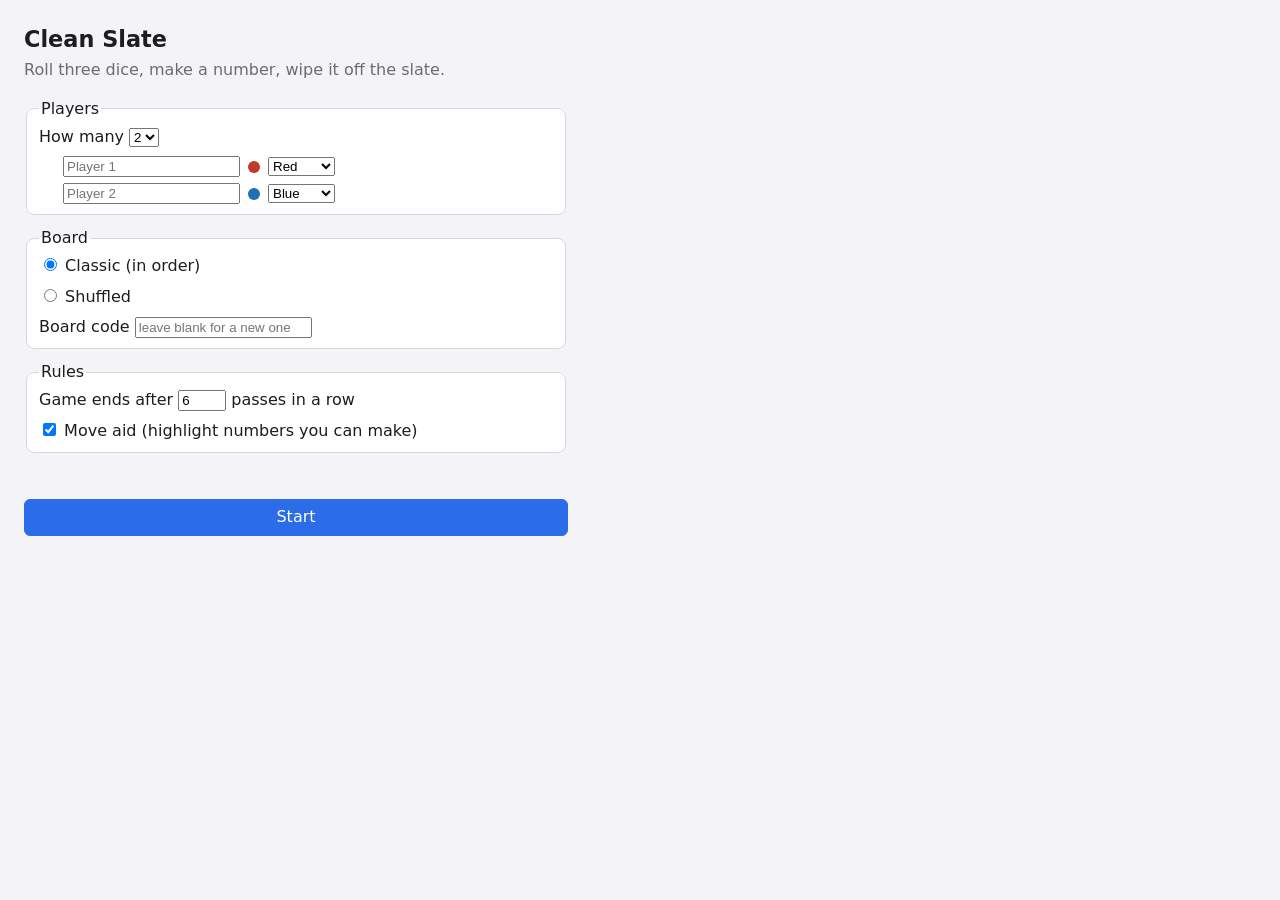
==== index.html @ ed84d3d1 "Add page and UI: playable v1 Manual checklist, driven headlessly in Chromium (28 checks, 3 runs with" ====
<!DOCTYPE html>
<html lang="en">
<head>
  <meta charset="utf-8">
  <meta name="viewport" content="width=device-width, initial-scale=1">
  <title>Clean Slate</title>
  <link rel="stylesheet" href="style.css">
  <!-- The game logic lives in src/. Start reading at src/dice.js;
       src/ui.js is the only file that touches this page. -->
  <script type="module" src="src/ui.js"></script>
</head>
<body>
  <main>
    <!-- New-game form -->
    <section id="setup" aria-labelledby="setup-title">
      <h1 id="setup-title">Clean Slate</h1>
      <p class="tagline">Roll three dice, make a number, wipe it off the slate.</p>

      <form id="setup-form" novalidate>
        <fieldset>
          <legend>Players</legend>
          <label>How many
            <select id="player-count">
              <option>1</option><option selected>2</option><option>3</option><option>4</option>
              <option>5</option><option>6</option><option>7</option><option>8</option>
            </select>
          </label>
          <ol id="player-rows"></ol>
        </fieldset>

        <fieldset>
          <legend>Board</legend>
          <label><input type="radio" name="board" value="classic" checked> Classic (in order)</label>
          <label><input type="radio" name="board" value="shuffled"> Shuffled</label>
          <label>Board code
            <input id="board-code" type="text" autocomplete="off" spellcheck="false"
                   placeholder="leave blank for a new one" maxlength="9">
          </label>
        </fieldset>

        <fieldset>
          <legend>Rules</legend>
          <label>Game ends after
            <input id="pass-limit" type="number" min="1" max="20" value="6"> passes in a row
          </label>
          <label><input id="aid" type="checkbox" checked> Move aid (highlight numbers you can make)</label>
        </fieldset>

        <p id="setup-error" class="error" role="alert"></p>
        <button type="submit" class="primary">Start</button>
      </form>
    </section>

    <!-- The game itself -->
    <section id="game" hidden aria-label="Game">
      <div id="board" class="board"></div>

      <aside class="panel">
        <h1>Clean Slate</h1>
        <ol id="scores" class="scores" aria-label="Scores"></ol>
        <p class="passes">Passes left <span id="pass-dots"></span></p>
        <div id="dice" class="dice" aria-label="Dice"></div>
        <div class="actions">
          <button id="roll" type="button">Roll</button>
          <button id="pass" type="button">Pass</button>
        </div>
        <p id="status" class="status" aria-live="polite"></p>
        <p id="last" class="last"></p>
        <p id="code" class="code"></p>
        <button id="new-game" type="button" class="quiet">New game</button>
      </aside>
    </section>
  </main>
</body>
</html>
---- style.css ----
/* Clean Slate styles.
 *
 * Every colour is a named setting in the :root block below. A theme (Dark
 * Mode, a chalkboard look) only needs to supply different values here; the
 * rest of the file never names a colour directly.
 */

:root {
  --page: #f4f4f6;
  --surface: #ffffff;
  --text: #1d1d1f;
  --muted: #6b6b73;
  --line: #d6d6dc;
  --accent: #2b6de8;
  --accent-text: #ffffff;
  --dimmed: #b8b8c0;
  --error: #b3261e;
  --wiped-number: rgb(255 255 255 / 0.45);

  /* Player colours: distinct from each other, readable with white text. */
  --player-1: #c0392b;
  --player-2: #1f6fb2;
  --player-3: #2e7d32;
  --player-4: #b35900;
  --player-5: #6a3d9a;
  --player-6: #00796b;
  --player-7: #ad1457;
  --player-8: #5d4037;
}

* { box-sizing: border-box; }

body {
  margin: 0;
  background: var(--page);
  color: var(--text);
  font: 16px/1.4 system-ui, -apple-system, "Segoe UI", sans-serif;
}

main { padding: 24px; }
h1 { margin: 0 0 4px; font-size: 1.4rem; }
.tagline { margin: 0 0 16px; color: var(--muted); }

button {
  font: inherit;
  padding: 6px 16px;
  border-radius: 6px;
  border: 1px solid var(--line);
  background: var(--surface);
  color: var(--text);
  cursor: pointer;
}
button:disabled { cursor: default; opacity: 0.45; }
button.primary { background: var(--accent); border-color: var(--accent); color: var(--accent-text); }
button.quiet { border: none; background: none; color: var(--muted); padding-left: 0; text-decoration: underline; }
:focus-visible { outline: 3px solid var(--accent); outline-offset: 2px; }

/* ---- New-game form ---- */

#setup-form { max-width: 34rem; display: grid; gap: 12px; }
fieldset { border: 1px solid var(--line); border-radius: 8px; background: var(--surface); display: grid; gap: 8px; }
#player-rows { margin: 0; padding-left: 1.5rem; display: grid; gap: 6px; }
#player-rows li { display: flex; gap: 8px; align-items: center; }
.swatch { display: inline-block; width: 12px; height: 12px; border-radius: 50%; flex: none; }
.error { color: var(--error); min-height: 1.4em; margin: 0; }

/* ---- Game ---- */

#game:not([hidden]) { display: flex; gap: 24px; align-items: flex-start; flex-wrap: wrap; }

.board {
  display: grid;
  grid-template-columns: repeat(8, 52px);
  grid-auto-rows: 52px;
  gap: 4px;
}

.cell {
  padding: 0;
  border-radius: 4px;
  font-weight: 600;
  font-variant-numeric: tabular-nums;
  background: var(--surface);
  color: var(--text);
  border: 1px solid var(--line);
}
.cell:disabled { opacity: 1; }                       /* disabled cells keep their look… */
.cell.dim { color: var(--dimmed); }                  /* …and say why with these classes */
.cell.makeable { border: 2px solid var(--accent); color: var(--accent); }
.cell.wiped { background: var(--owner); border-color: var(--owner); color: var(--wiped-number); }

.panel { min-width: 230px; display: grid; gap: 12px; }
.scores { list-style: none; margin: 0; padding: 0; display: grid; gap: 2px; }
.scores li { display: flex; align-items: center; gap: 8px; padding: 2px 6px; border-radius: 4px; }
.scores li .score { margin-left: auto; font-variant-numeric: tabular-nums; }
.scores li.current { font-weight: 700; background: var(--surface); }

.passes { margin: 0; color: var(--muted); }
#pass-dots { letter-spacing: 2px; color: var(--text); }

.dice { display: flex; gap: 8px; min-height: 44px; }
.die {
  width: 44px; height: 44px; border-radius: 8px;
  display: flex; align-items: center; justify-content: center;
  font-size: 1.4rem; font-weight: 700;
  background: var(--text); color: var(--surface);
}
.die.empty { background: none; border: 2px dashed var(--line); color: var(--muted); }

.actions { display: flex; gap: 8px; }
.status { margin: 0; font-weight: 600; }
.last, .code { margin: 0; color: var(--muted); font-size: 0.9rem; }
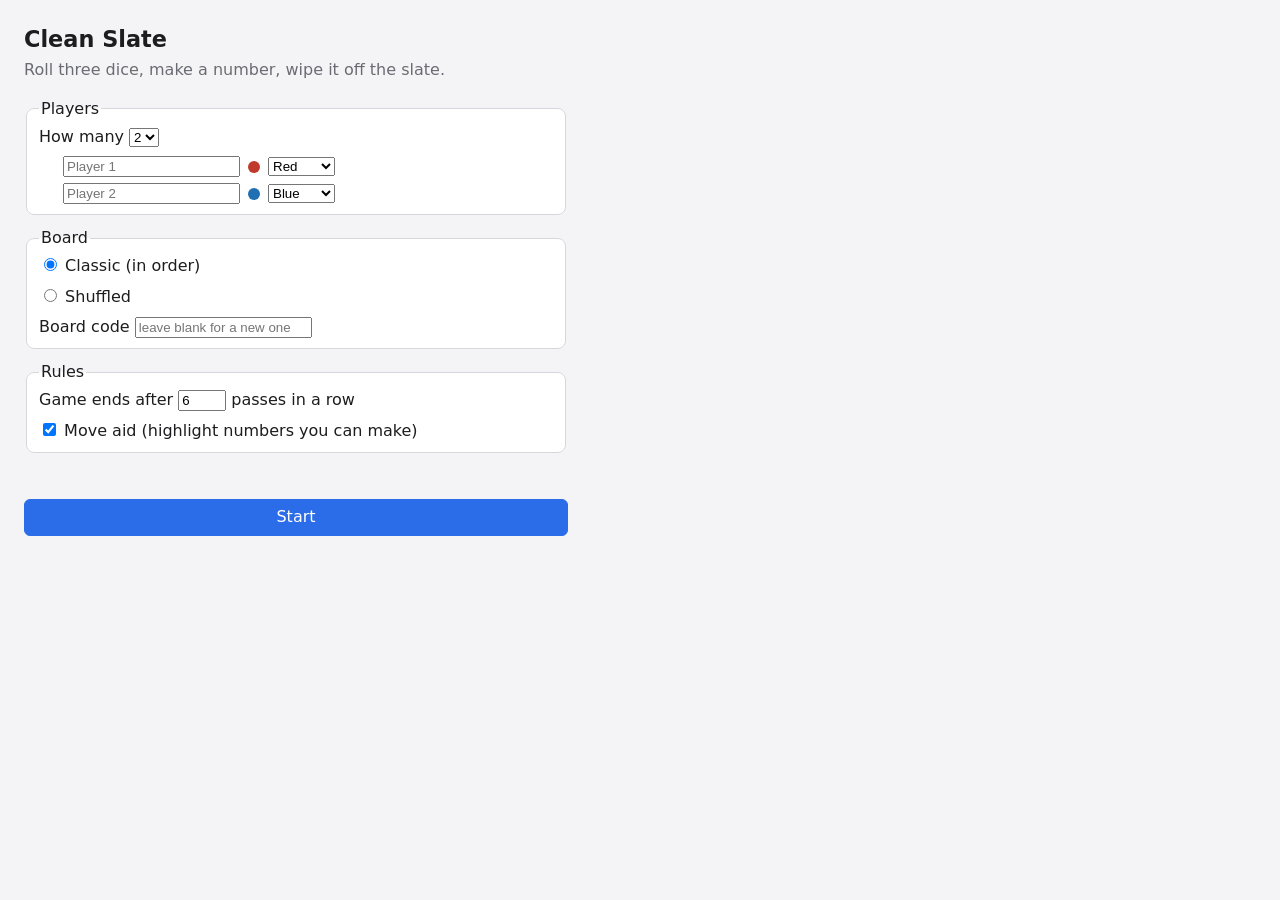
==== commit 68d6ec81: "Final review fixes: keyboard focus, a11y roles, end-of-game player, docs - Focus follows play: after" ====
--- a/index.html
+++ b/index.html
@@ -58,8 +58,8 @@
       <aside class="panel">
         <h1>Clean Slate</h1>
         <ol id="scores" class="scores" aria-label="Scores"></ol>
-        <p class="passes">Passes left <span id="pass-dots"></span></p>
-        <div id="dice" class="dice" aria-label="Dice"></div>
+        <p class="passes">Passes left <span id="pass-dots" role="img"></span></p>
+        <div id="dice" class="dice" role="group" aria-label="Dice"></div>
         <div class="actions">
           <button id="roll" type="button">Roll</button>
           <button id="pass" type="button">Pass</button>
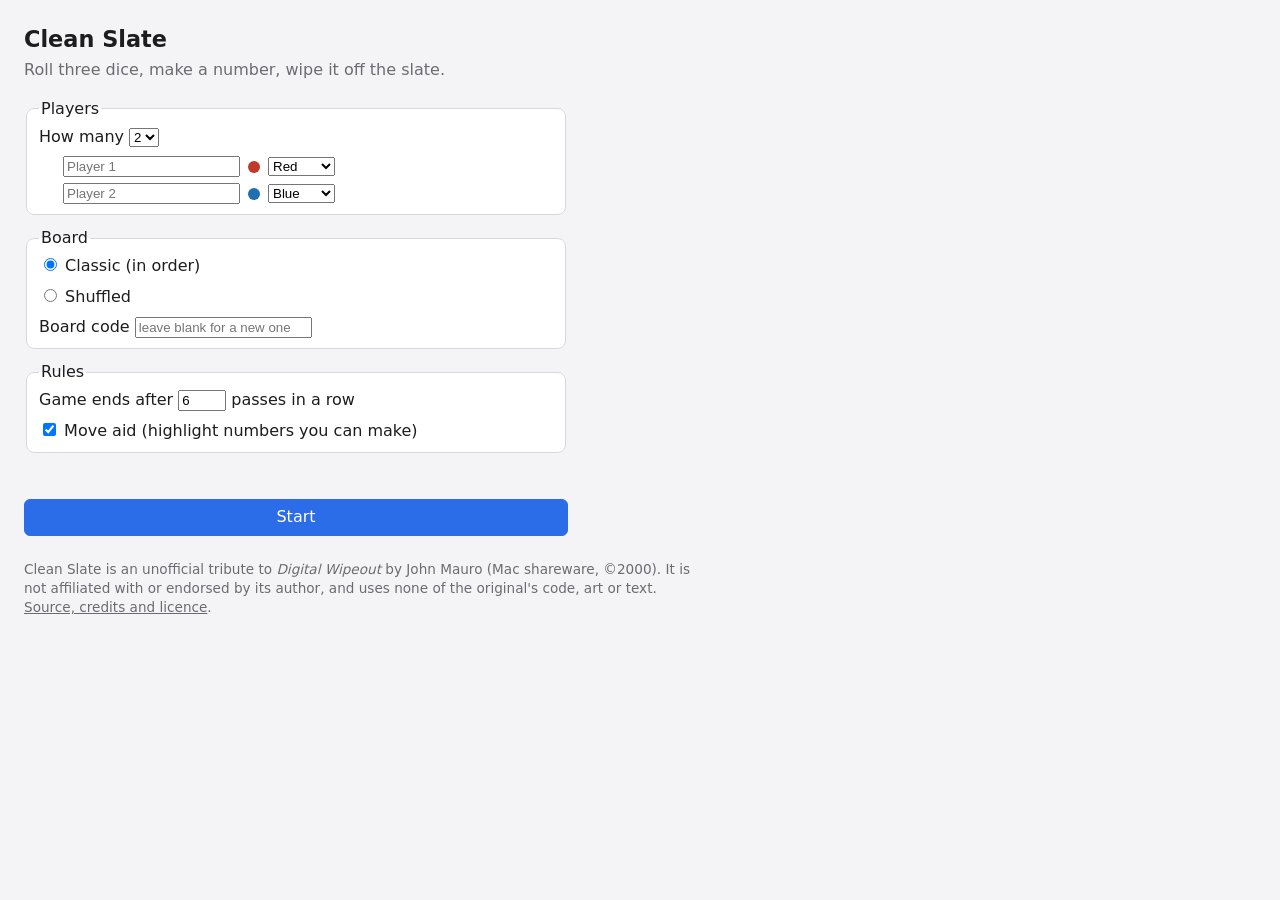
==== commit a1f6afeb: "Go-live: on-page credits, browser checks, CI and gated Pages deploy - Footer credits Digital Wipeout" ====
--- a/index.html
+++ b/index.html
@@ -71,5 +71,14 @@
       </aside>
     </section>
   </main>
+
+  <!-- Credits, visible on every screen: a visitor should never have to dig
+       into the repository to learn whose game this is a tribute to. -->
+  <footer>
+    Clean Slate is an unofficial tribute to <cite>Digital Wipeout</cite> by John Mauro
+    (Mac shareware, ©2000). It is not affiliated with or endorsed by its author, and
+    uses none of the original's code, art or text.
+    <a href="https://github.com/kelvSYC/clean-slate">Source, credits and licence</a>.
+  </footer>
 </body>
 </html>
--- a/style.css
+++ b/style.css
@@ -110,3 +110,8 @@
 .actions { display: flex; gap: 8px; }
 .status { margin: 0; font-weight: 600; }
 .last, .code { margin: 0; color: var(--muted); font-size: 0.9rem; }
+
+/* ---- Credits ---- */
+
+footer { padding: 0 24px 24px; max-width: 46rem; color: var(--muted); font-size: 0.85rem; }
+footer a { color: inherit; }
